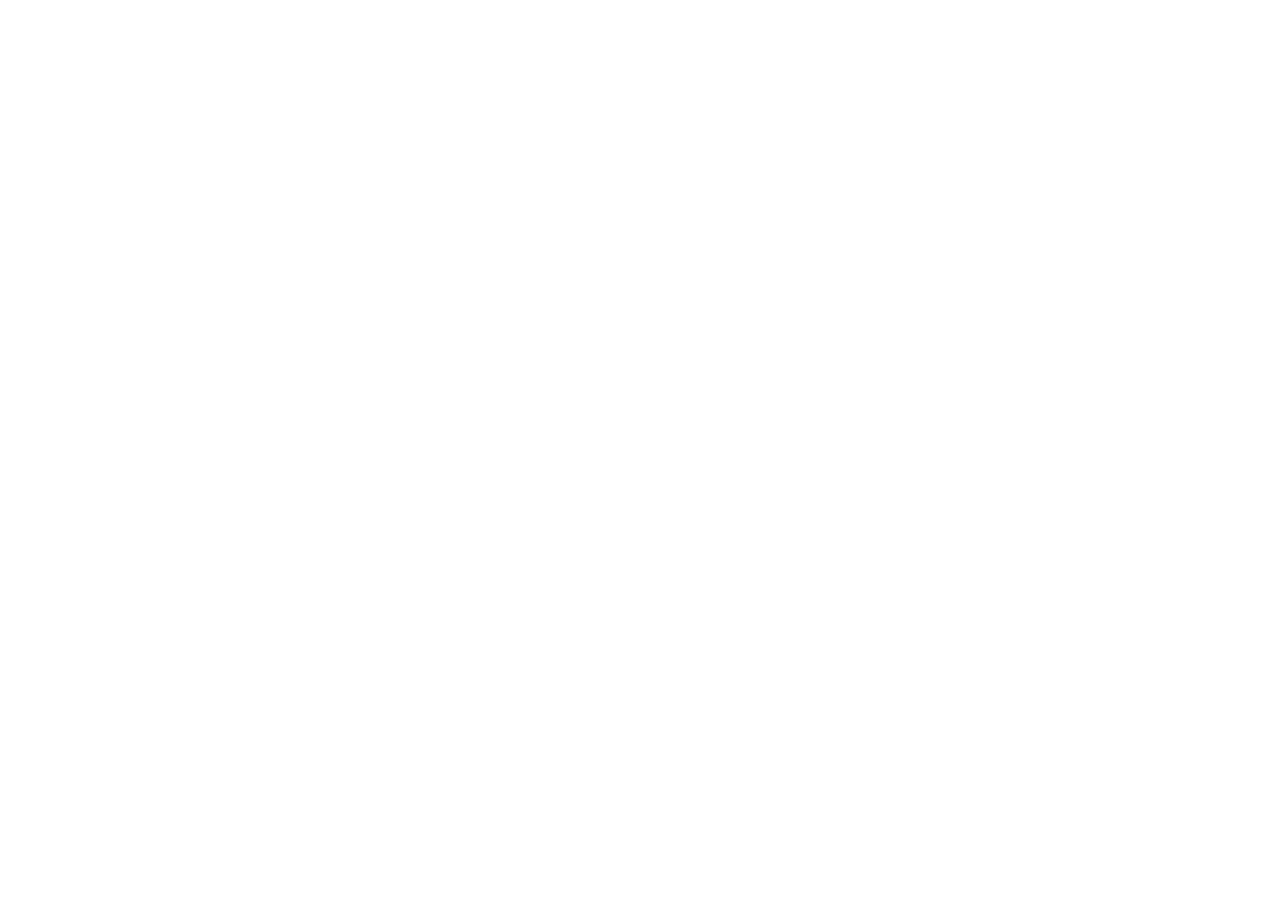
==== product/index.html @ 2a6c0bb4 "Transferred all files and folders from ValdezFreeCodeCamp" ====
<!DOCTYPE html>
<html lang="en">
<head>
    <meta charset="UTF-8">
    <meta name="viewport" content="width=device-width, initial-scale=1.0">
    <title>Document</title>
</head>
<body>
    
</body>
</html>
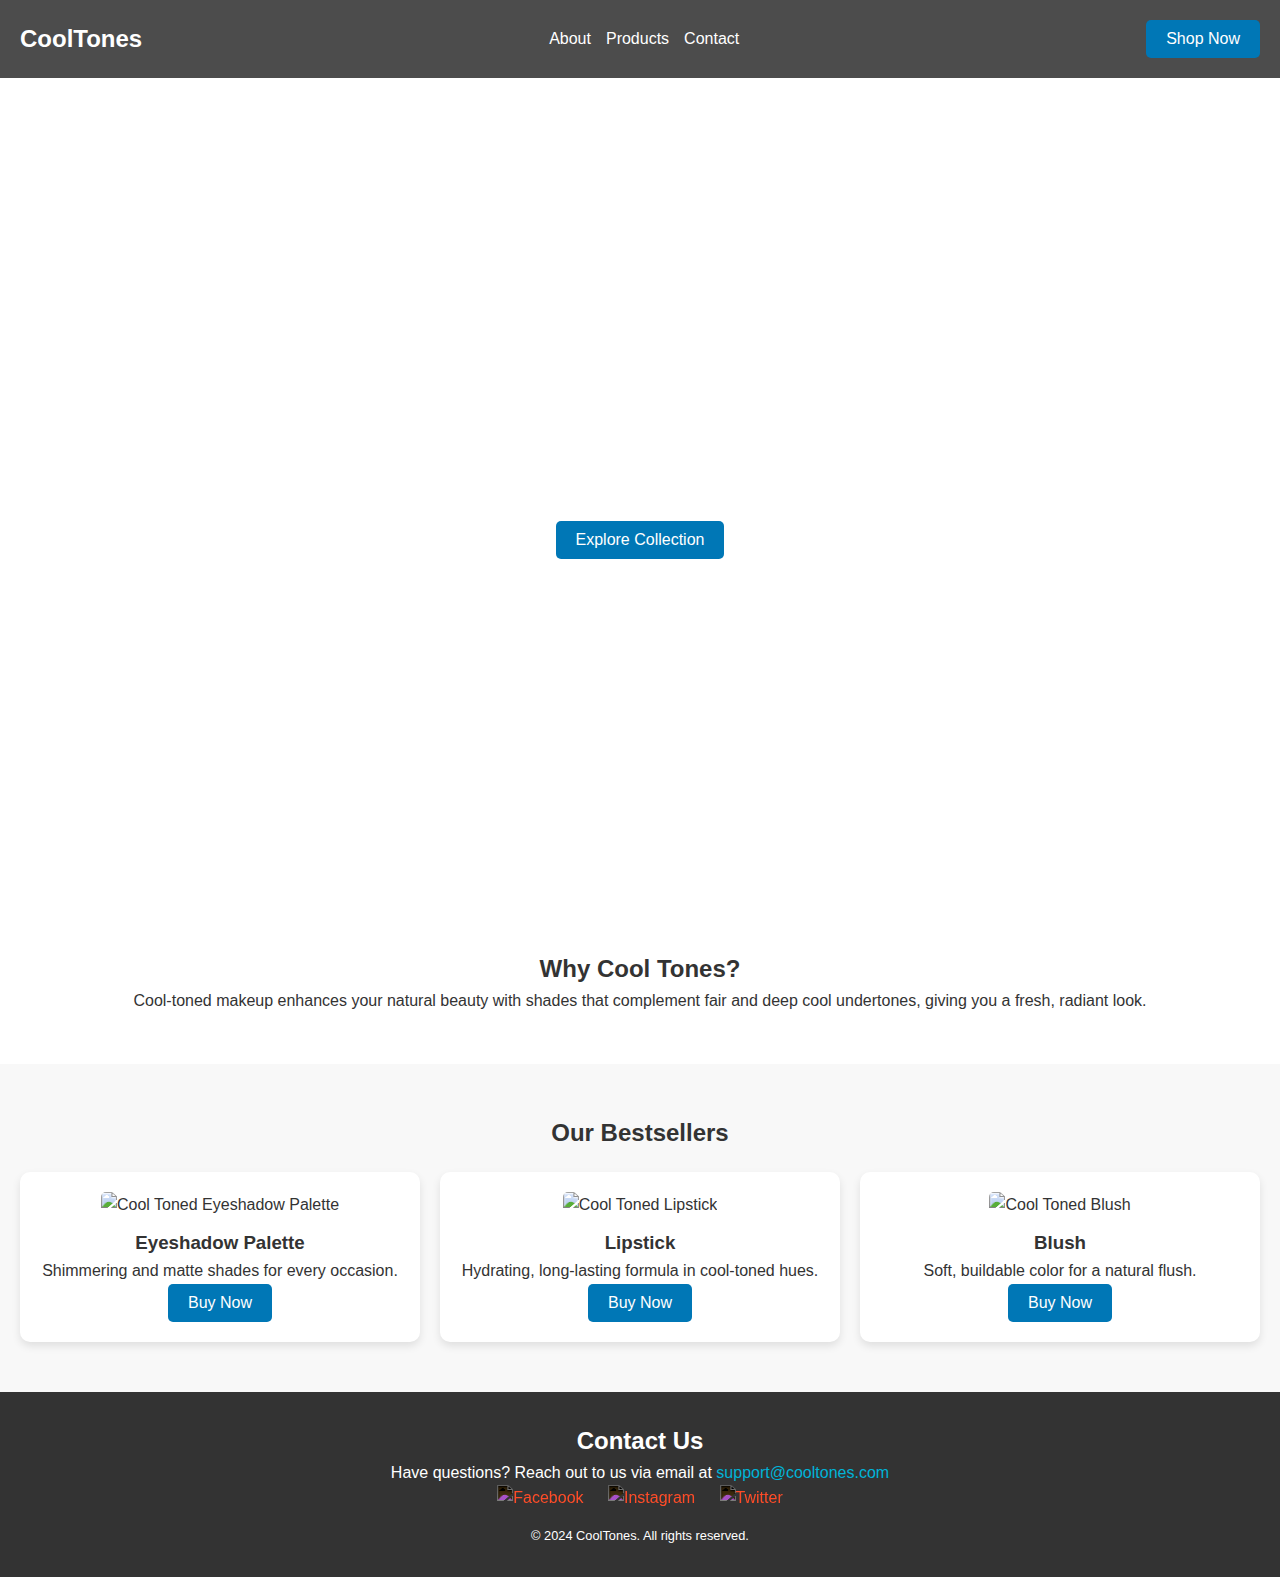
==== commit 5e0ea671: "updated" ====
--- a/product/index.html
+++ b/product/index.html
@@ -2,10 +2,67 @@
 <html lang="en">
 <head>
     <meta charset="UTF-8">
+    <meta http-equiv="X-UA-Compatible" content="IE=edge">
     <meta name="viewport" content="width=device-width, initial-scale=1.0">
-    <title>Document</title>
+    <title>Cool Toned Makeup Collection</title>
+    <link rel="stylesheet" href="makeupstyles.css">
 </head>
 <body>
-    
+    <header class="hero">
+        <nav class="navbar">
+            <div class="logo">CoolTones</div>
+            <ul class="nav-links">
+                <li><a href="#about">About</a></li>
+                <li><a href="#products">Products</a></li>
+                <li><a href="#contact">Contact</a></li>
+            </ul>
+            <button class="cta">Shop Now</button>
+        </nav>
+        <div class="hero-content">
+            <h1>Embrace Your Cool Tone</h1>
+            <p>Discover the latest in cool-toned makeup collections that redefine elegance and sophistication.</p>
+            <button class="cta">Explore Collection</button>
+        </div>
+    </header>
+
+    <section id="about" class="about">
+        <h2>Why Cool Tones?</h2>
+        <p>Cool-toned makeup enhances your natural beauty with shades that complement fair and deep cool undertones, giving you a fresh, radiant look.</p>
+    </section>
+
+    <section id="products" class="products">
+        <h2>Our Bestsellers</h2>
+        <div class="product-grid">
+            <div class="product-card">
+                <img src="path/to/eyeshadow.jpg" alt="Cool Toned Eyeshadow Palette">
+                <h3>Eyeshadow Palette</h3>
+                <p>Shimmering and matte shades for every occasion.</p>
+                <button class="cta">Buy Now</button>
+            </div>
+            <div class="product-card">
+                <img src="path/to/lipstick.jpg" alt="Cool Toned Lipstick">
+                <h3>Lipstick</h3>
+                <p>Hydrating, long-lasting formula in cool-toned hues.</p>
+                <button class="cta">Buy Now</button>
+            </div>
+            <div class="product-card">
+                <img src="path/to/blush.jpg" alt="Cool Toned Blush">
+                <h3>Blush</h3>
+                <p>Soft, buildable color for a natural flush.</p>
+                <button class="cta">Buy Now</button>
+            </div>
+        </div>
+    </section>
+
+    <footer id="contact" class="footer">
+        <h2>Contact Us</h2>
+        <p>Have questions? Reach out to us via email at <a href="mailto:support@cooltones.com">support@cooltones.com</a></p>
+        <div class="social-icons">
+            <a href="#"><img src="path/to/facebook-icon.png" alt="Facebook"></a>
+            <a href="#"><img src="path/to/instagram-icon.png" alt="Instagram"></a>
+            <a href="#"><img src="path/to/twitter-icon.png" alt="Twitter"></a>
+        </div>
+        <p class="copyright">© 2024 CoolTones. All rights reserved.</p>
+    </footer>
 </body>
-</html>+</html>
--- a/product/makeupstyles.css
+++ b/product/makeupstyles.css
@@ -0,0 +1,124 @@
+* {
+    margin: 0;
+    padding: 0;
+    box-sizing: border-box;
+    font-family: 'Arial', sans-serif;
+}
+
+body {
+    color: #333;
+    line-height: 1.6;
+}
+
+.hero {
+    background: url('https://via.placeholder.com/1920x1080') no-repeat center center/cover;
+    height: 100vh;
+    color: white;
+    text-align: center;
+    display: flex;
+    flex-direction: column;
+    justify-content: center;
+}
+
+.navbar {
+    display: flex;
+    justify-content: space-between;
+    align-items: center;
+    padding: 20px;
+    background: rgba(0, 0, 0, 0.7);
+}
+
+.logo {
+    font-size: 1.5em;
+    font-weight: bold;
+}
+
+.nav-links {
+    list-style: none;
+    display: flex;
+    gap: 15px;
+}
+
+.nav-links a {
+    color: white;
+    text-decoration: none;
+    font-weight: 500;
+}
+
+.cta {
+    background-color: #0077b6;
+    color: white;
+    border: none;
+    padding: 10px 20px;
+    cursor: pointer;
+    border-radius: 5px;
+    font-size: 1em;
+}
+
+.hero-content {
+    max-width: 600px;
+    margin: auto;
+    padding: 20px;
+}
+
+.about, .products {
+    padding: 50px 20px;
+    text-align: center;
+}
+
+.products {
+    background-color: #f8f8f8;
+}
+
+.product-grid {
+    display: grid;
+    grid-template-columns: repeat(auto-fit, minmax(250px, 1fr));
+    gap: 20px;
+    margin-top: 20px;
+}
+
+.product-card {
+    background: white;
+    padding: 20px;
+    border-radius: 10px;
+    box-shadow: 0 4px 8px rgba(0, 0, 0, 0.1);
+    text-align: center;
+}
+
+.product-card img {
+    max-width: 100%;
+    border-radius: 5px;
+    margin-bottom: 10px;
+}
+
+.footer {
+    background-color: #333;
+    color: white;
+    padding: 30px 20px;
+    text-align: center;
+}
+
+.footer a {
+    color: #00b4d8;
+    text-decoration: none;
+}
+
+.social-icons img {
+    width: 30px;
+    margin: 0 10px;
+    filter: invert(100%);
+}
+
+.copyright {
+    margin-top: 15px;
+    font-size: 0.8em;
+}
+
+@media (max-width: 768px) {
+    .hero-content h1 {
+        font-size: 2.5em;
+    }
+    .cta {
+        padding: 8px 16px;
+    }
+}
